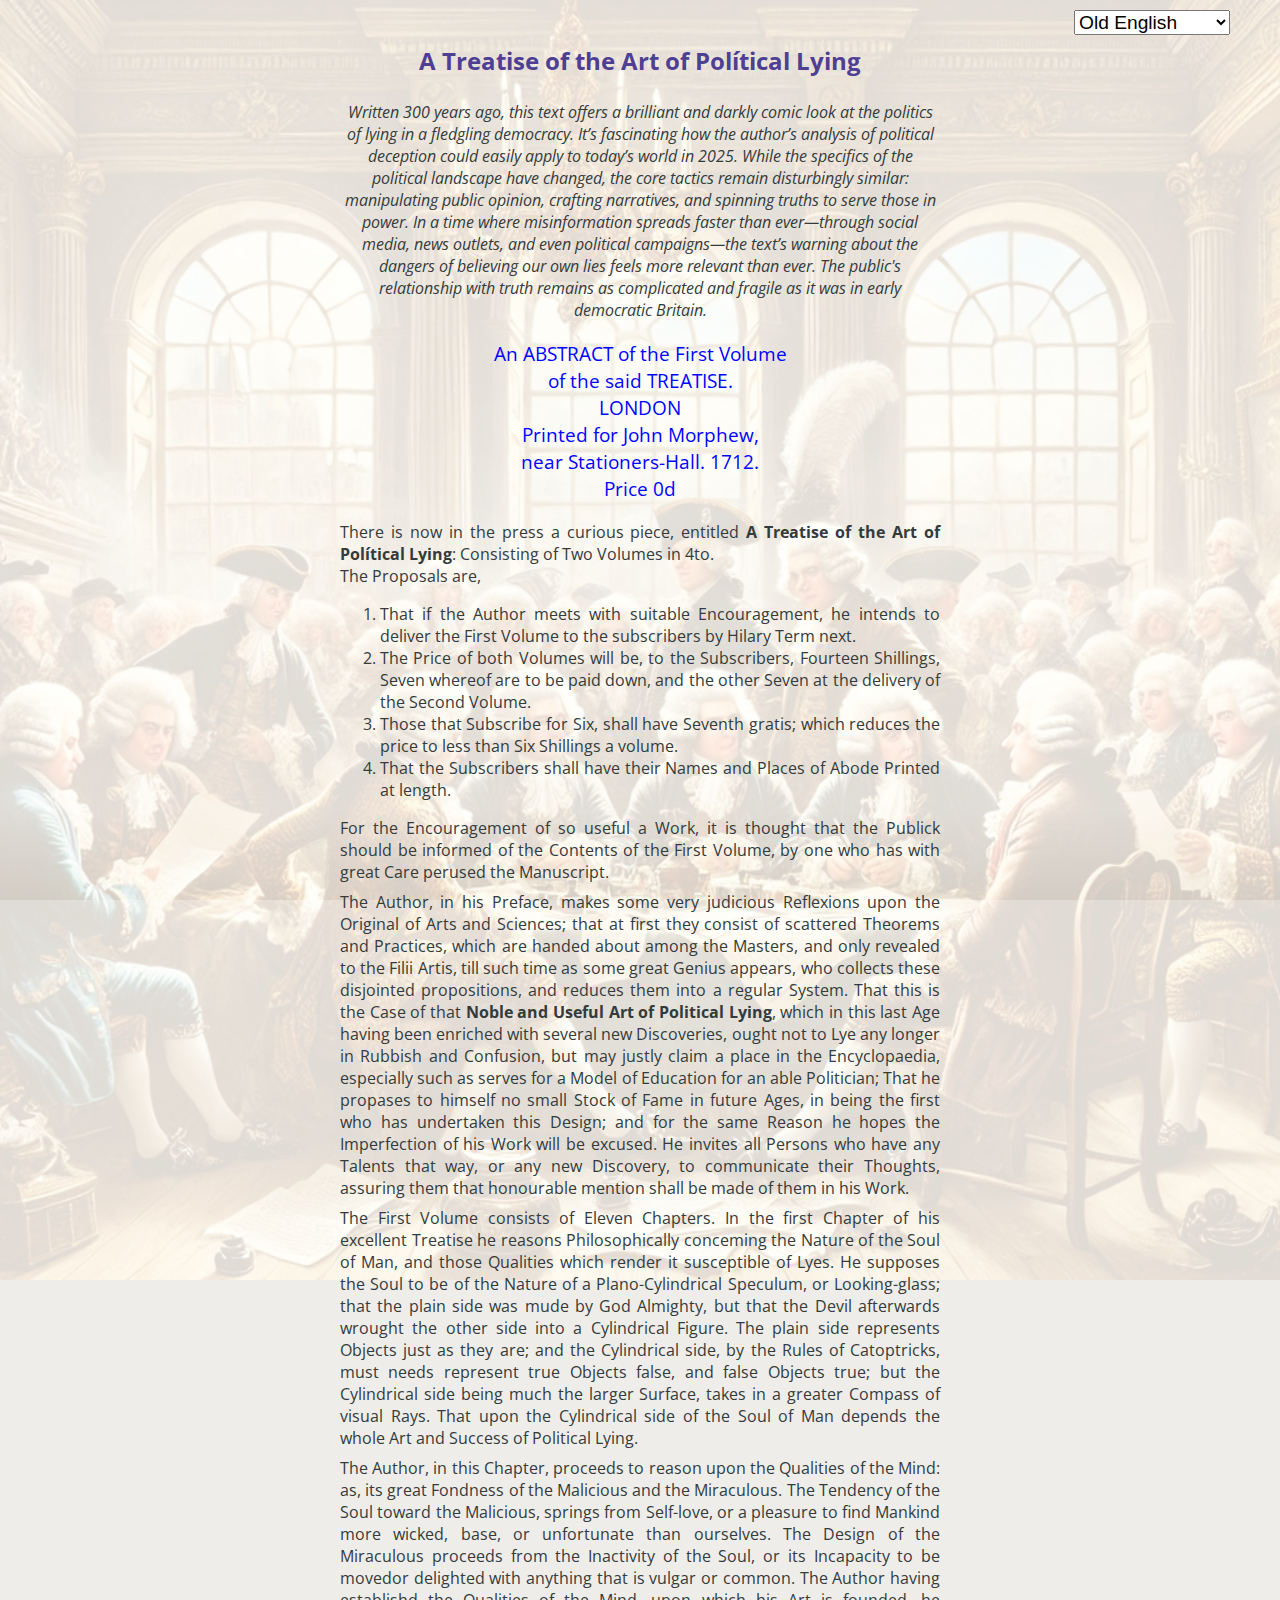
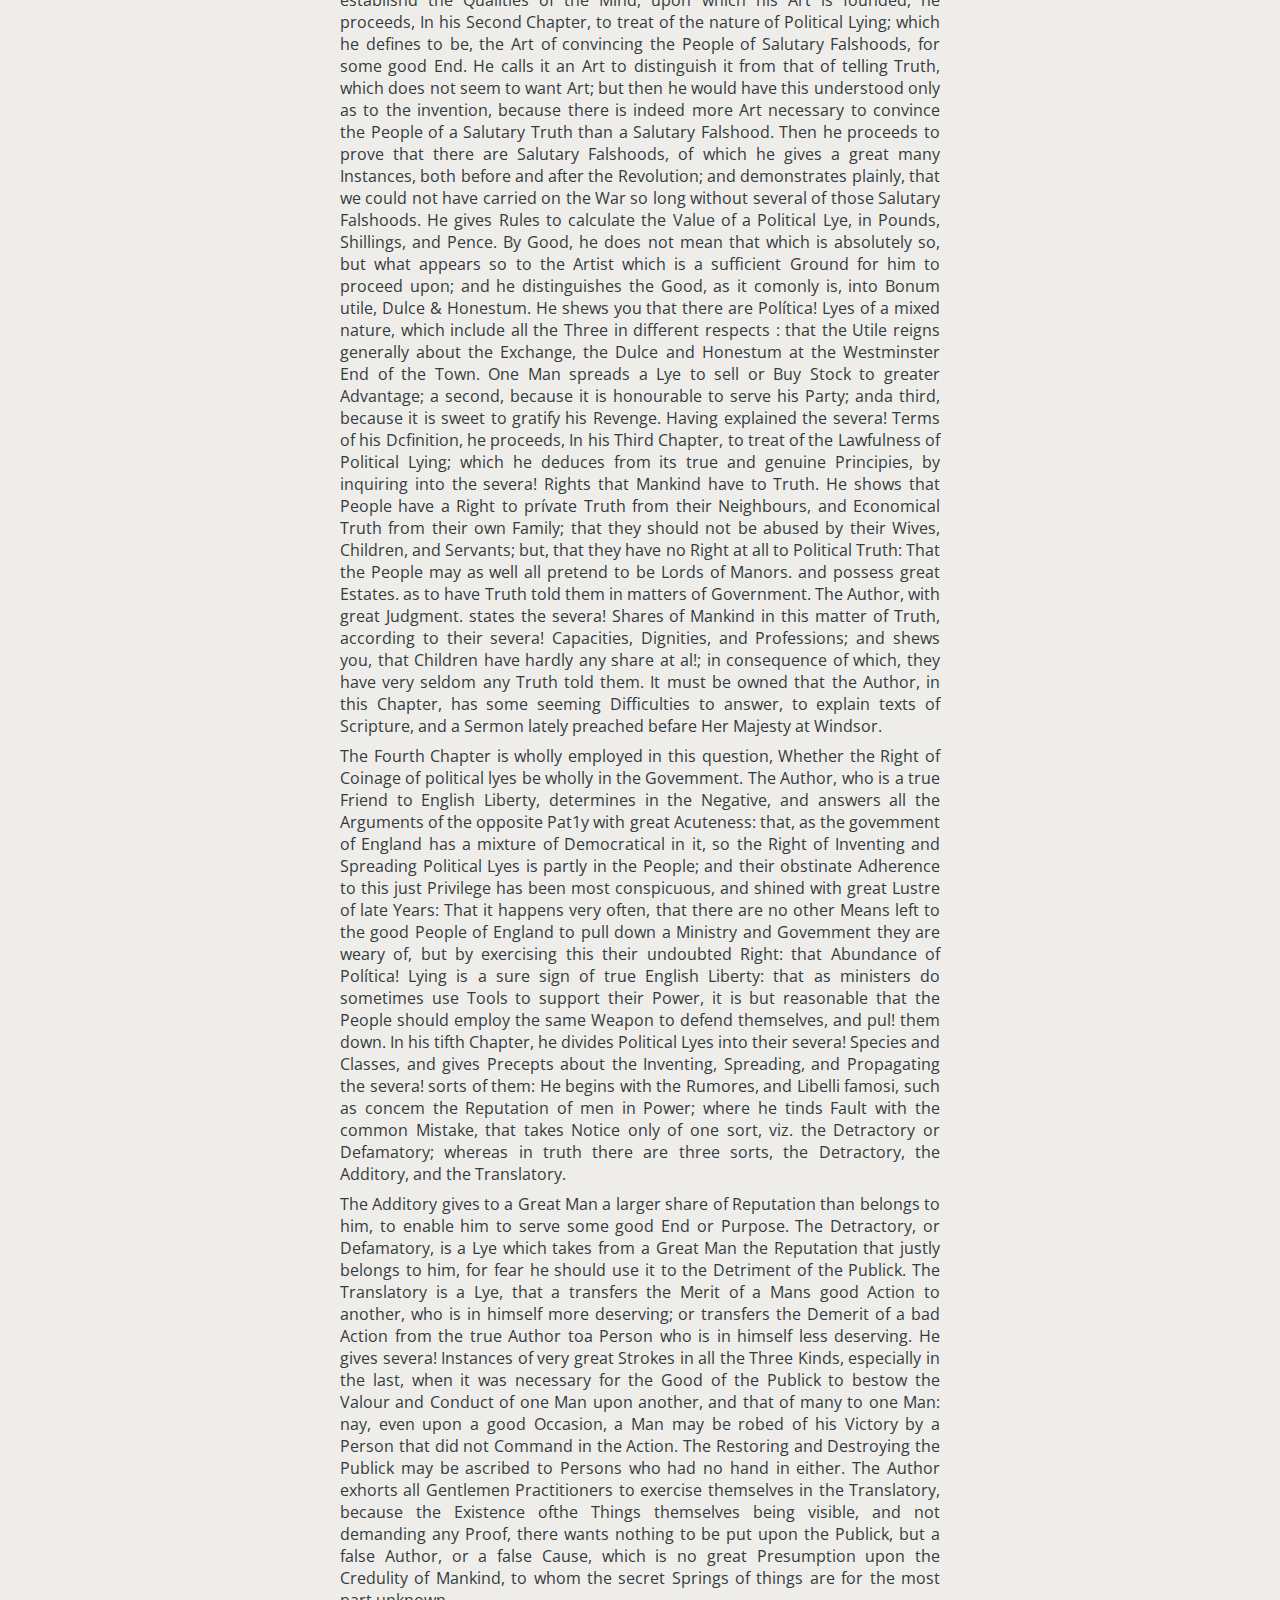
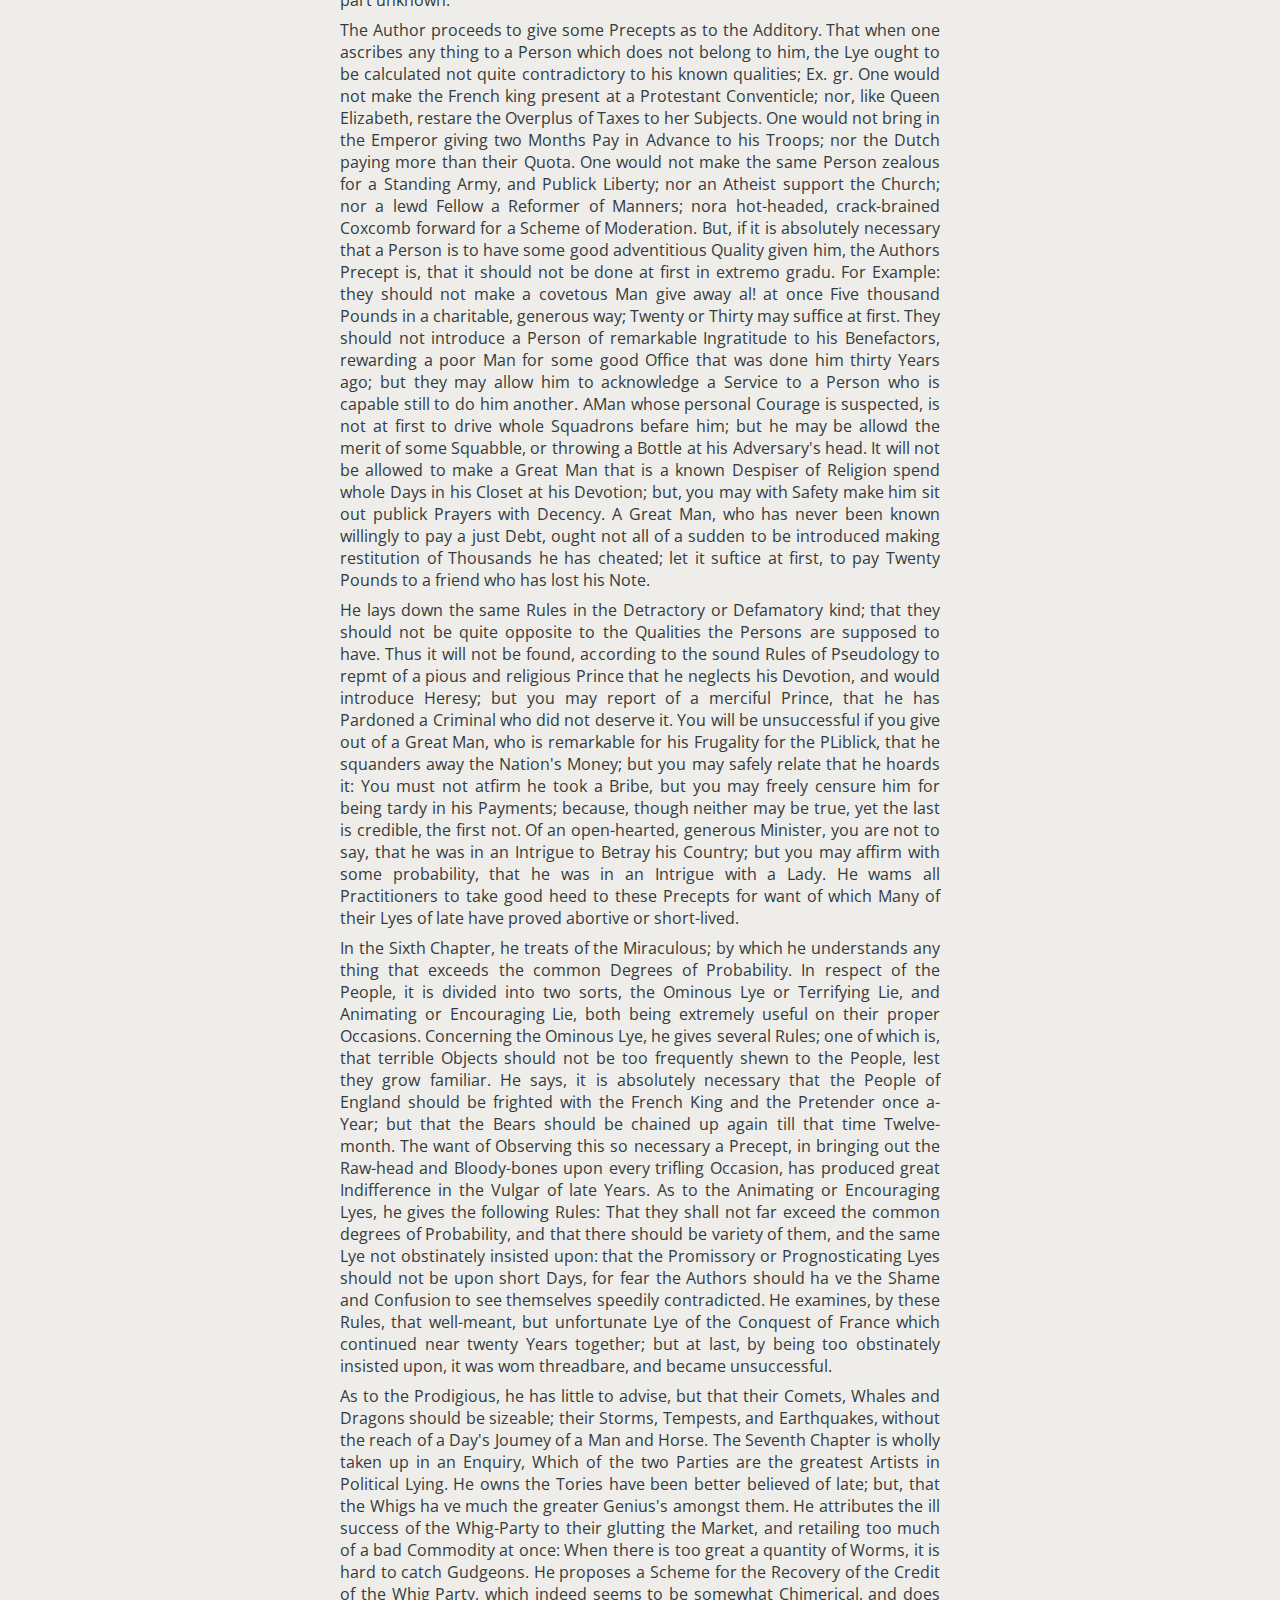
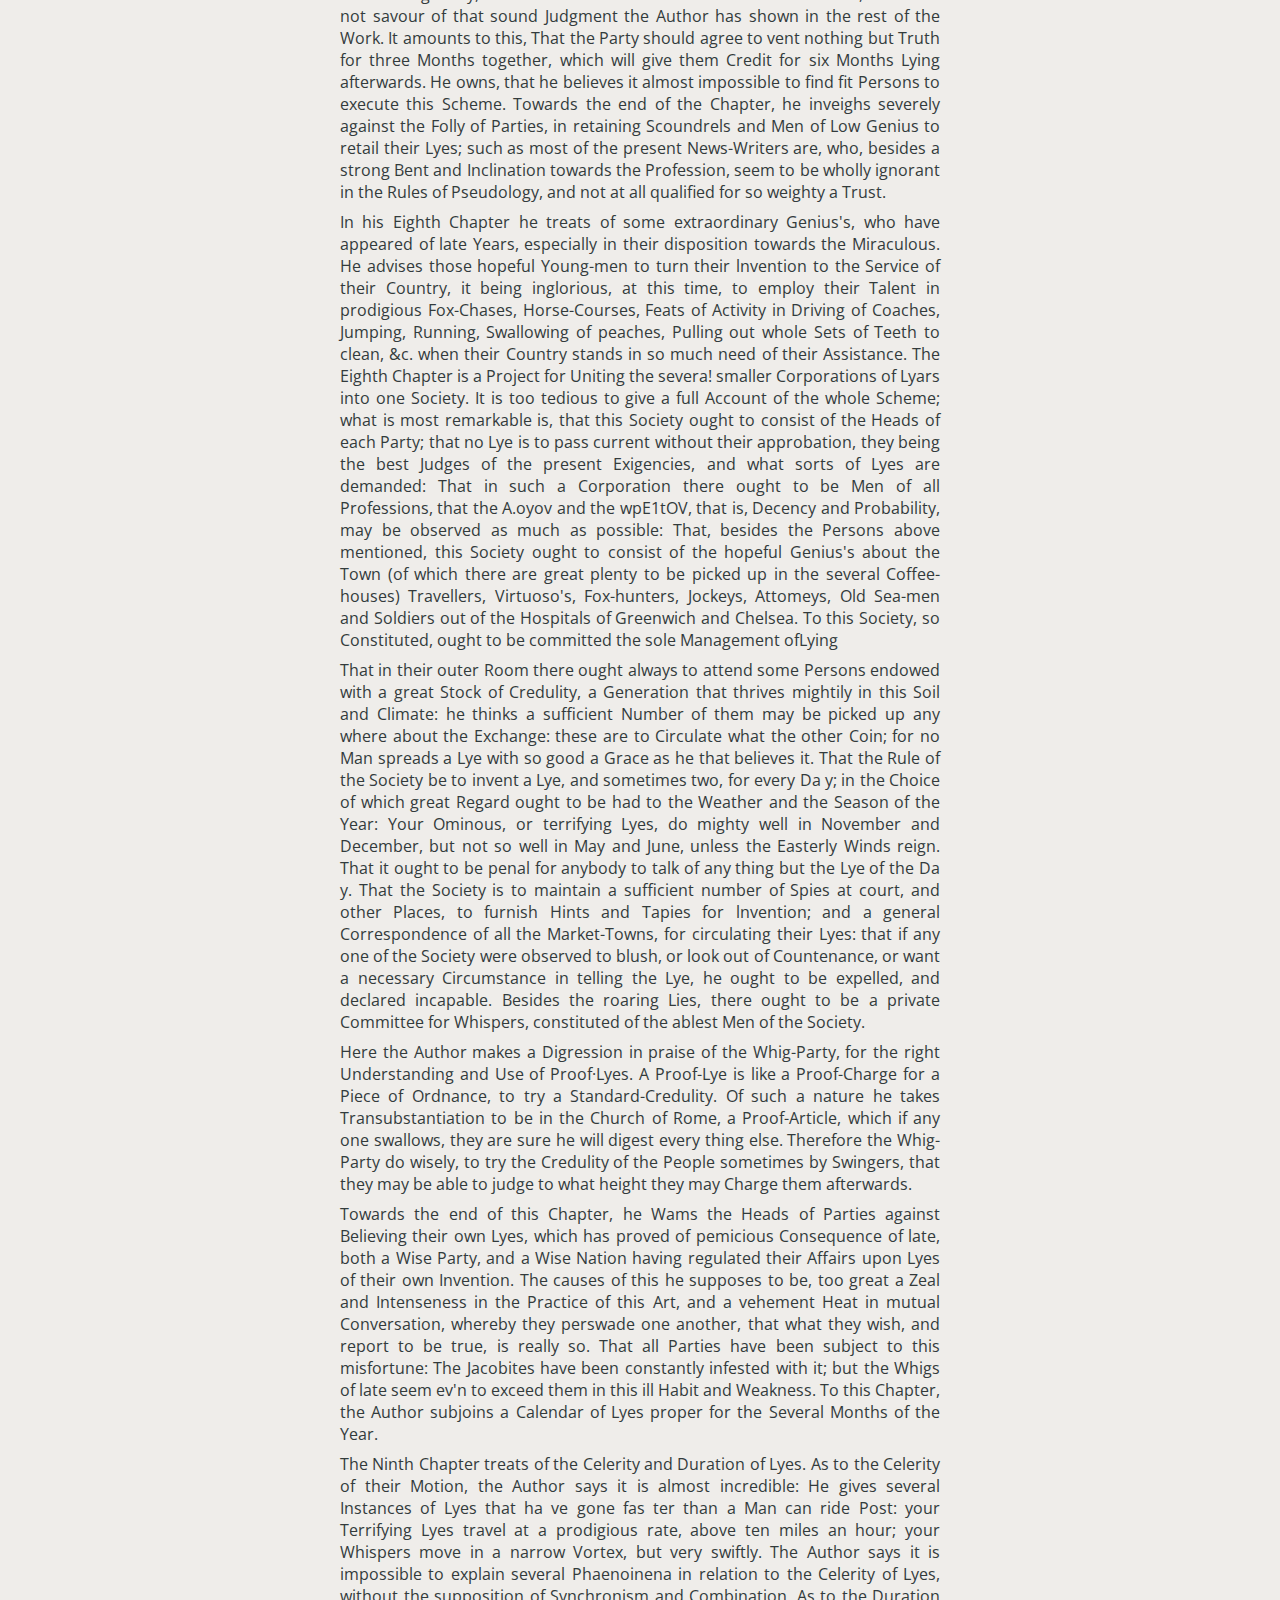
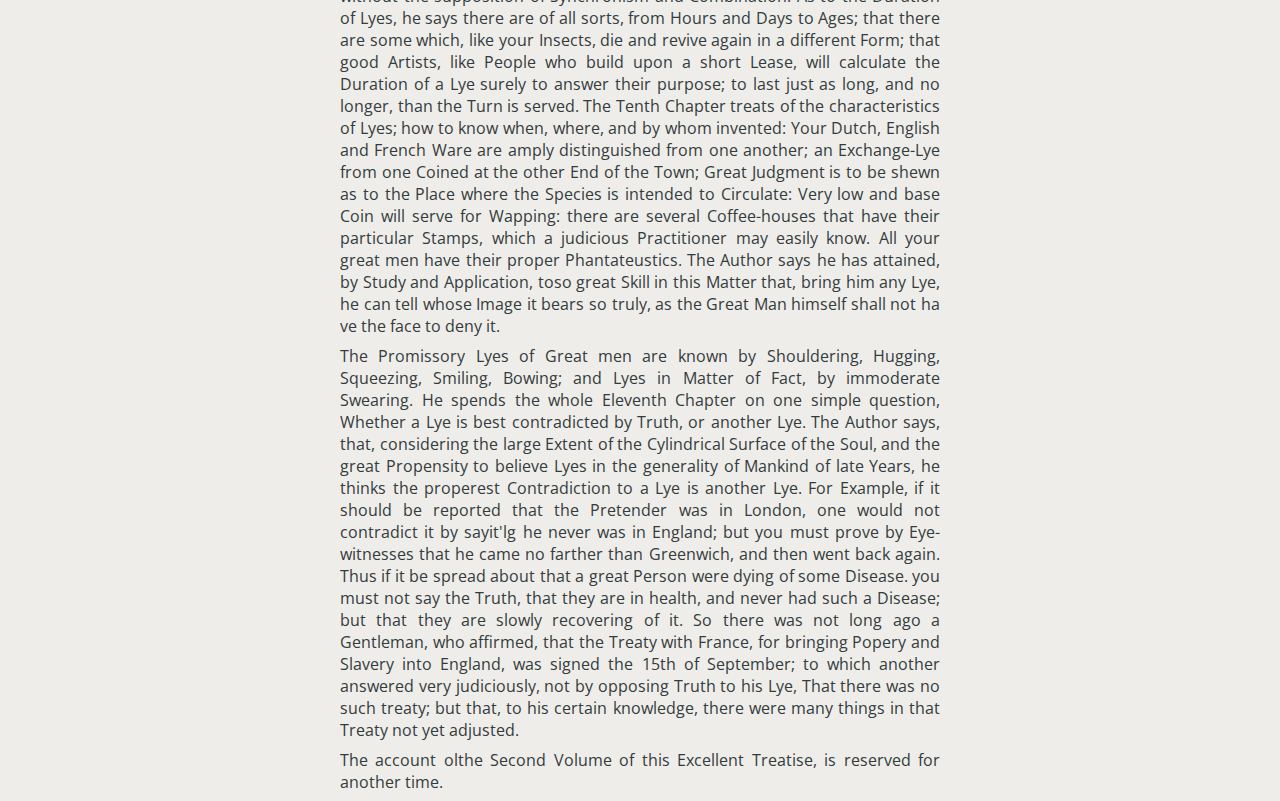
==== docs/index.html @ 8a8be0c9 "initial" ====
<!DOCTYPE html>
<html lang="en">

<head>
    <meta charset="UTF-8">
    <meta name="viewport" content="width=device-width, initial-scale=1.0">
    <title>The Art of Polítical Lying</title>
    <meta name="description" content="Explore 'The Art of Political Lying,' a brilliant and darkly comic analysis of political deception written 300 years ago. Despite the changes in today's political landscape, the core tactics of manipulation, narrative crafting, and spinning truths remain alarmingly similar. This text offers a timeless warning about the dangers of misinformation and believing our own lies in modern-day politics.">
    <meta name="keywords" content="The Art of Political Lying, political deception, democracy, misinformation, political manipulation, political lying, democracy 2025, truth, public opinion, media influence, social media, political campaigns, early democratic Britain, political tactics, narrative crafting, public trust, political analysis, political corruption, political ethics">
    <meta property="og:title" content="The Art of Political Lying: A Timeless Analysis of Deception">
<meta property="og:description" content="Explore 'The Art of Political Lying,' a brilliant and darkly comic analysis of political deception written 300 years ago. Despite the changes in today's political landscape, the core tactics of manipulation, narrative crafting, and spinning truths remain alarmingly similar. This text offers a timeless warning about the dangers of misinformation and believing our own lies in modern-day politics.">
<meta property="og:image" content="/header.webp"> <!-- Replace with an appropriate image URL -->
<meta property="og:url" content="https://artoflying.githubpages.com/"> <!-- Replace with your page URL -->
<meta property="og:type" content="article">
<meta property="og:site_name" content="The Art of Polítical Lying">

    <link rel="preconnect" href="https://fonts.googleapis.com">
    <link rel="preconnect" href="https://fonts.gstatic.com" crossorigin>
    <link
        href="https://fonts.googleapis.com/css2?family=Montserrat:ital,wght@0,400;0,500;1,400&family=Open+Sans:ital,wght@0,300..800;1,300..800&display=swap"
        rel="stylesheet">
    <link rel="stylesheet" href="style.css">
    <script>

        function swap_langs(l) {
            console.log(l);
            if(l=='old') {
                document.querySelectorAll('.actual_slang').forEach(function(e) { e.style.display = 'none' });
                document.querySelectorAll('.ye_olde').forEach(function(e) { e.style.display = 'block' });
            } else {
                document.querySelectorAll('.actual_slang').forEach(function(e) { e.style.display = 'block' });
                document.querySelectorAll('.ye_olde').forEach(function(e) { e.style.display = 'none' });
            }
        }
    </script>
</head>

<body>
    <select id="change_eng" onchange="swap_langs(this.value)"><option value='old'>Old English</option><option value='new'>Modern English</option></select>
    <main>
        <section>
            <p class="headline">A Treatise of the Art of Polítical Lying</p>
            <i style="text-align: justify;">Written 300 years ago, this text offers a brilliant and darkly comic look at the politics of lying in a fledgling democracy. It’s fascinating how the author’s analysis of political deception could easily apply to today’s world in 2025. While the specifics of the political landscape have changed, the core tactics remain disturbingly similar: manipulating public opinion, crafting narratives, and spinning truths to serve those in power. In a time where misinformation spreads faster than ever—through social media, news outlets, and even political campaigns—the text’s warning about the dangers of believing our own lies feels more relevant than ever. The public's relationship with truth remains as complicated and fragile as it was in early democratic Britain.</i>
            <p class="highlight">An ABSTRACT of the First Volume<br>
                of the said TREATISE.<br>
                LONDON<br>
                Printed for John Morphew,<br>
                near Stationers-Hall. 1712.<br>
                Price 0d
            </p>

            <div class="ye_olde">
                There is now in the press a curious piece, entitled
                <b>A Treatise of the Art of
                    Polítical Lying</b>: Consisting of Two Volumes in 4to.<br>
                The Proposals are,<br>
                <ol>
                    <li>That if the Author meets with suitable
                        Encouragement, he intends to deliver the First
                        Volume to the subscribers by Hilary Term next.</li>
                    <li>The Price of both Volumes will be, to the
                        Subscribers, Fourteen Shillings, Seven whereof are to be paid down, and the other Seven at
                        the delivery of the Second Volume.</li>
                    <li>Those that Subscribe for Six, shall have
                        Seventh gratis; which reduces the price to less
                        than Six Shillings a volume.</li>
                    <li>That the Subscribers shall have their Names
                        and Places of Abode Printed at length.</li>
                </ol>
                For the Encouragement of so useful a Work, it is
                thought that the Publick should be informed of the
                Contents of the First Volume, by one who has with
                great Care perused the Manuscript.
            </div>
            <div class="actual_slang">
                A fascinating work is currently being printed, titled
                <b>A Treatise on the Art of Political Lying</b>, consisting of two volumes in quarto format.<br>
                The terms are as follows:<br>
                <ol>
                    <li>If the author receives sufficient support, he intends to deliver the first volume to subscribers by
                        the next Hilary Term.</li>
                    <li>The price for both volumes will be fourteen shillings, with seven shillings to be paid upfront and
                        the remaining seven upon delivery of the second volume.</li>
                    <li>Anyone subscribing for six copies will receive a seventh copy for free, reducing the cost to less
                        than six shillings per volume.</li>
                    <li>Subscribers’ names and addresses will be printed in full.</li>
                </ol>
                To encourage such a valuable work, the public is to be informed of the contents of the first volume by
                someone who has carefully reviewed the manuscript.
            </div>



            <p class="ye_olde">
                The Author, in his Preface, makes some very judicious Reflexions upon the Original of Arts and
                Sciences; that at first they consist of scattered
                Theorems and Practices, which are handed about
                among the Masters, and only revealed to the Filii
                Artis, till such time as some great Genius appears,
                who collects these disjointed propositions, and reduces them into a regular System. That this is the
                Case
                of that <strong>Noble and Useful Art of Political Lying</strong>, which
                in this last Age having been enriched with several new
                Discoveries, ought not to Lye any longer in Rubbish
                and Confusion, but may justly claim a place in the
                Encyclopaedia, especially such as serves for a Model
                of Education for an able Politician; That he propases
                to himself no small Stock of Fame in future Ages, in
                being the first who has undertaken this Design; and
                for the same Reason he hopes the Imperfection of his
                Work will be excused. He invites all Persons who
                have any Talents that way, or any new Discovery, to
                communicate their Thoughts, assuring them that
                honourable mention shall be made of them in his
                Work.
            </p>
            <p class="actual_slang">
                In his preface, the author makes insightful reflections on the origins of arts and sciences. He observes
                that, at first, they consist of scattered theorems and practices, passed among masters and revealed only
                to the <em>Filii Artis</em> (sons of the art), until a great genius emerges to collect these disjointed
                propositions and organize them into a coherent system. This, he argues, is the case with the
                <strong>Noble and Useful Art of Political Lying</strong>. In recent times, this art has been enriched
                with several new discoveries and should no longer remain in disorder and confusion. Instead, it deserves
                a proper place in the encyclopedias, particularly those designed as models for training skilled
                politicians.<br>
                The author anticipates earning considerable fame in future ages as the first to undertake this project.
                For this reason, he hopes any imperfections in his work will be excused. He invites all individuals with
                talents in this field, or those who have made any new discoveries, to share their ideas with him,
                assuring them that they will receive honorable mention in his work.
            </p>




            <p class="ye_olde">The First Volume consists of Eleven Chapters.
                In the first Chapter of his excellent Treatise he reasons Philosophically conceming the Nature of the
                Soul of Man, and those Qualities which render it susceptible of Lyes. He supposes the Soul to be of the
                Nature of a Plano-Cylindrical Speculum, or Looking-glass; that the plain side was mude by God Almighty,
                but that the Devil afterwards wrought the other side
                into a Cylindrical Figure. The plain side represents
                Objects just as they are; and the Cylindrical side, by
                the Rules of Catoptricks, must needs represent true
                Objects false, and false Objects true; but the
                Cylindrical side being much the larger Surface, takes
                in a greater Compass of visual Rays. That upon the
                Cylindrical side of the Soul of Man depends the
                whole Art and Success of Political Lying.
            </p>
            <p class="actual_slang">
                The first volume consists of eleven chapters. In the first chapter of this excellent treatise, the
                author philosophically examines the nature of the human soul and the qualities that make it susceptible
                to lies. He proposes that the soul resembles a plano-cylindrical mirror or looking-glass. The plain
                side, he suggests, was created by God, while the Devil later shaped the other side into a cylindrical
                form.<br>
                The plain side reflects objects as they truly are, while the cylindrical side, according to the
                principles of catoptrics, necessarily distorts reality: it reflects true objects as false and false
                objects as true. Since the cylindrical side is much larger in surface area, it captures a greater range
                of visual rays. The author argues that the entire art and success of political lying depends upon this
                cylindrical side of the human soul.
            </p>





            <p class="ye_olde">The
                Author, in this Chapter, proceeds to reason upon the Qualities of the Mind: as, its great Fondness of
                the
                Malicious and the Miraculous. The Tendency of the
                Soul toward the Malicious, springs from Self-love, or
                a pleasure to find Mankind more wicked, base, or
                unfortunate than ourselves. The Design of the
                Miraculous proceeds from the Inactivity of the Soul,
                or its Incapacity to be movedor delighted with anything that is vulgar or common. The Author having
                establishd the Qualities of the Mind, upon which his
                Art is founded, he proceeds,
                In his Second Chapter, to treat of the nature of
                Political Lying; which he defines to be, the Art of
                convincing the People of Salutary Falshoods, for
                some good End. He calls it an Art to distinguish it
                from that of telling Truth, which does not seem to
                want Art; but then he would have this understood
                only as to the invention, because there is indeed more
                Art necessary to convince the People of a Salutary
                Truth than a Salutary Falshood. Then he proceeds to
                prove that there are Salutary Falshoods, of which he
                gives a great many Instances, both before and after
                the Revolution; and demonstrates plainly, that we
                could not have carried on the War so long without
                several of those Salutary Falshoods. He gives Rules
                to calculate the Value of a Political Lye, in Pounds,
                Shillings, and Pence. By Good, he does not mean that which is absolutely so, but what appears so to the
                Artist which is a sufficient Ground for him to proceed upon; and he distinguishes the Good, as it
                comonly
                is, into Bonum utile, Dulce & Honestum. He
                shews you that there are Política! Lyes of a mixed
                nature, which include all the Three in different respects : that the Utile reigns generally about the
                Exchange, the Dulce and Honestum at the
                Westminster End of the Town. One Man spreads a
                Lye to sell or Buy Stock to greater Advantage; a
                second, because it is honourable to serve his Party;
                anda third, because it is sweet to gratify his Revenge.
                Having explained the severa! Terms of his Dcfinition,
                he proceeds,
                In his Third Chapter, to treat of the Lawfulness of
                Political Lying; which he deduces from its true and
                genuine Principies, by inquiring into the severa!
                Rights that Mankind have to Truth. He shows that
                People have a Right to prívate Truth from their
                Neighbours, and Economical Truth from their own
                Family; that they should not be abused by their
                Wives, Children, and Servants; but, that they have no
                Right at all to Political Truth: That the People may as
                well all pretend to be Lords of Manors. and possess
                great Estates. as to have Truth told them in matters of
                Government. The Author, with great Judgment. states the severa! Shares of Mankind in this matter of
                Truth,
                according to their severa! Capacities, Dignities, and
                Professions; and shews you, that Children have
                hardly any share at al!; in consequence of which, they
                have very seldom any Truth told them. It must be
                owned that the Author, in this Chapter, has some seeming Difficulties to answer, to explain texts of
                Scripture, and a Sermon lately preached befare Her
                Majesty at Windsor.

            </p>
            <p class="actual_slang">
                The author, in this chapter, proceeds to reason about the qualities of the human mind, particularly its
                fondness for the malicious and the miraculous. He explains that the mind’s tendency toward the malicious
                arises from self-love, or the pleasure we derive in perceiving others as more wicked, base, or
                unfortunate than ourselves. The desire for the miraculous, on the other hand, stems from the inactivity
                of the soul, or its inability to be moved or delighted by anything ordinary or common.<br>
                Having established these qualities of the mind upon which his art is founded, the author continues in
                his second chapter to discuss the nature of political lying. He defines political lying as the art of
                convincing people of beneficial falsehoods for a greater good. He calls it an "art" to distinguish it
                from telling the truth, which, he argues, requires no skill. However, he clarifies that this applies
                only to the invention of lies, since, in practice, it often requires more effort to convince the public
                of a beneficial truth than a beneficial lie.<br>
                The author goes on to prove the existence of such "beneficial falsehoods" and provides numerous examples
                both before and after the Revolution. He argues plainly that the war could not have been sustained for
                so long without employing several of these falsehoods. To further illustrate his point, he provides
                rules for calculating the value of a political lie in pounds, shillings, and pence. By “good,” he does
                not mean what is absolutely good, but what appears good to the political artist—a justification he
                considers sufficient. He divides the concept of "good" into three categories: the useful (<em>Bonum
                    Utile</em>), the pleasant (<em>Dulce</em>), and the honorable (<em>Honestum</em>).<br>
                The author explains that political lies often combine all three elements in varying proportions: the
                useful generally reigns near the financial Exchange, while the pleasant and honorable are more prevalent
                at Westminster. For instance, one man might spread a lie to manipulate stock prices for profit, another
                out of honor to serve his political party, and yet another to satisfy the sweet pleasure of revenge.<br>
                Having defined and categorized political lying, the author proceeds in his third chapter to address its
                lawfulness. He traces this question back to fundamental principles and explores the various rights
                humanity has to truth. He argues that individuals have a right to private truth from their neighbors and
                domestic truth within their families, where they should not be deceived by wives, children, or servants.
                However, he insists that the public has no right at all to political truth, comparing such a claim to
                common people demanding ownership of manors or vast estates.<br>
                With great judgment, the author allocates humanity’s share in truth according to their capacities,
                ranks, and professions. He observes that children, for instance, have virtually no share in truth at
                all, which explains why they are so rarely told the truth. The author acknowledges that this chapter
                poses some challenges, including addressing certain passages from Scripture and explaining a sermon
                recently preached before Her Majesty at Windsor.
            </p>





            <p class="ye_olde">
                The Fourth Chapter is wholly employed in this
                question, Whether the Right of Coinage of political
                lyes be wholly in the Govemment. The Author, who
                is a true Friend to English Liberty, determines in the
                Negative, and answers all the Arguments of the opposite Pat1y with great Acuteness: that, as the
                govemment of England has a mixture of Democratical in it,
                so the Right of Inventing and Spreading Political
                Lyes is partly in the People; and their obstinate
                Adherence to this just Privilege has been most conspicuous, and shined with great Lustre of late Years:
                That it happens very often, that there are no other
                Means left to the good People of England to pull
                down a Ministry and Govemment they are weary of,
                but by exercising this their undoubted Right: that
                Abundance of Política! Lying is a sure sign of true
                English Liberty: that as ministers do sometimes use
                Tools to support their Power, it is but reasonable that
                the People should employ the same Weapon to
                defend themselves, and pul! them down.
                In his tifth Chapter, he divides Political Lyes into
                their severa! Species and Classes, and gives Precepts
                about the Inventing, Spreading, and Propagating the
                severa! sorts of them: He begins with the Rumores,
                and Libelli famosi, such as concem the Reputation of
                men in Power; where he tinds Fault with the common Mistake, that takes Notice only of one sort, viz. the
                Detractory or Defamatory; whereas in truth there are
                three sorts, the Detractory, the Additory, and the
                Translatory.

            </p>
            <p class="actual_slang">
                The fourth chapter is devoted entirely to the question of whether the exclusive right to coin political
                lies belongs to the government. The author, being a staunch advocate of English liberty, firmly argues
                against this notion and counters all opposing arguments with remarkable sharpness. He asserts that, as
                the government of England contains a democratic element, the right to invent and spread political lies
                is partly vested in the people. He highlights that the people’s steadfast commitment to this rightful
                privilege has recently shone with great distinction.<br>
                The author contends that, often, the only means left for the good people of England to overthrow a
                ministry or government they have grown weary of is by exercising this undeniable right. He even goes so
                far as to declare that an abundance of political lying is a clear indicator of true English liberty. He
                argues that, just as ministers sometimes use underhanded methods to maintain their power, it is only
                fair that the people employ similar tools to defend themselves and bring those ministers down.<br>
                In the fifth chapter, the author categorizes political lies into their various species and classes,
                offering detailed instructions on how to invent, spread, and propagate each type. He begins with
                <em>rumores</em> (rumors) and <em>libelli famosi</em> (scandalous pamphlets), particularly those aimed
                at tarnishing the reputations of people in power. He critiques the common misconception of focusing only
                on defamatory lies, pointing out that there are actually three distinct types: the detractory
                (defamatory), the additory (exaggerative), and the translatory (misleading or shifting context).
            </p>




            <p class="ye_olde">
                The Additory gives to a Great Man a larger share of Reputation than belongs to him, to
                enable him to serve some good End or Purpose. The
                Detractory, or Defamatory, is a Lye which takes from
                a Great Man the Reputation that justly belongs to
                him, for fear he should use it to the Detriment of the
                Publick. The Translatory is a Lye, that a transfers the
                Merit of a Mans good Action to another, who is in
                himself more deserving; or transfers the Demerit of a
                bad Action from the true Author toa Person who is in
                himself less deserving. He gives severa! Instances of
                very great Strokes in all the Three Kinds, especially
                in the last, when it was necessary for the Good of the
                Publick to bestow the Valour and Conduct of one
                Man upon another, and that of many to one Man: nay,
                even upon a good Occasion, a Man may be robed of
                his Victory by a Person that did not Command in the
                Action. The Restoring and Destroying the Publick
                may be ascribed to Persons who had no hand in either.
                The Author exhorts all Gentlemen Practitioners to
                exercise themselves in the Translatory, because the
                Existence ofthe Things themselves being visible, and
                not demanding any Proof, there wants nothing to be
                put upon the Publick, but a false Author, or a false Cause, which is no great Presumption upon the
                Credulity of Mankind, to whom the secret Springs of
                things are for the most part unknown.

            </p>
            <p class="actual_slang">
                The <em>additory</em> lie grants a great man a larger share of reputation than he truly deserves,
                enabling him to serve a beneficial purpose or achieve a good end. The <em>detractory</em> (or
                defamatory) lie, on the other hand, takes away the rightful reputation of a great man to prevent him
                from using it to harm the public. The <em>translatory</em> lie is one that shifts the merit of a
                person’s good action to someone more deserving or transfers the blame of a bad action from the true
                wrongdoer to someone less deserving.<br>
                The author provides several examples of striking instances in all three types, particularly in the case
                of the translatory lie, when it was necessary for the public good to attribute the valor and leadership
                of one man to another, or even to attribute the deeds of many individuals to a single person. In some
                cases, a man’s victory may be claimed by someone who did not even command during the action. Likewise,
                actions that restore or harm the public can be wrongly credited to individuals who had no involvement in
                them.<br>
                The author encourages all gentlemen practitioners to focus on mastering the translatory lie, as the
                existence of the events in question is generally visible and does not require proof. The only thing
                needed to deceive the public is a false attribution—whether a fabricated author or a false cause—which
                is hardly a great stretch given that the true forces behind events are often unknown to most people.
            </p>



            <p class="ye_olde">The Author proceeds to give some Precepts as to the
                Additory. That when one ascribes any thing to a
                Person which does not belong to him, the Lye ought
                to be calculated not quite contradictory to his known
                qualities; Ex. gr. One would not make the French king
                present at a Protestant Conventicle; nor, like Queen
                Elizabeth, restare the Overplus of Taxes to her
                Subjects. One would not bring in the Emperor giving
                two Months Pay in Advance to his Troops; nor the
                Dutch paying more than their Quota. One would not
                make the same Person zealous for a Standing Army,
                and Publick Liberty; nor an Atheist support the
                Church; nor a lewd Fellow a Reformer of Manners;
                nora hot-headed, crack-brained Coxcomb forward for
                a Scheme of Moderation. But, if it is absolutely
                necessary that a Person is to have some good adventitious Quality given him, the Authors Precept is,
                that it
                should not be done at first in extremo gradu. For
                Example: they should not make a covetous Man give
                away al! at once Five thousand Pounds in a charitable,
                generous way; Twenty or Thirty may suffice at first.
                They should not introduce a Person of remarkable
                Ingratitude to his Benefactors, rewarding a poor Man for some good Office that was done him thirty Years
                ago; but they may allow him to acknowledge a
                Service to a Person who is capable still to do him
                another. AMan whose personal Courage is suspected,
                is not at first to drive whole Squadrons befare him;
                but he may be allowd the merit of some Squabble, or
                throwing a Bottle at his Adversary's head.
                It will not be allowed to make a Great Man that is a
                known Despiser of Religion spend whole Days in his
                Closet at his Devotion; but, you may with Safety
                make him sit out publick Prayers with Decency. A
                Great Man, who has never been known willingly to
                pay a just Debt, ought not all of a sudden to be introduced making restitution of Thousands he has
                cheated; let it suftice at first, to pay Twenty Pounds to a
                friend who has lost his Note.
            </p>
            <p class="actual_slang">
                The author proceeds to give some guidelines on the <em>additory</em> lie. When attributing something to
                a person that doesn't belong to them, the lie should not be entirely contradictory to their known
                characteristics. For example, one would not depict the French king attending a Protestant gathering, nor
                would one have Queen Elizabeth return excess taxes to her subjects. Likewise, one would not have the
                emperor give two months’ pay in advance to his troops, nor would the Dutch be portrayed as paying more
                than their fair share. One should not make the same person both a strong supporter of a standing army
                and of public liberty, nor should an atheist be shown supporting the church, or a dissolute person
                portrayed as a reformer of morals. Nor should an imprudent, reckless fool be presented as a champion of
                moderation.<br>
                However, if it is absolutely necessary to assign a person some positive, unexpected quality, the author
                advises that it should not be done excessively at first. For example, one should not make a miser give
                away five thousand pounds all at once in a charitable act; a gift of twenty or thirty pounds would
                suffice initially. Similarly, one should not have a person who has been notably ungrateful to his
                benefactors reward a poor man for a good deed done decades ago, but it is acceptable for him to
                acknowledge a service to someone still in a position to help him. A man suspected of lacking personal
                courage should not immediately be depicted leading entire squadrons into battle; instead, he may be
                credited with a small altercation, such as throwing a bottle at his adversary’s head.<br>
                It would not be plausible to have a great man, known for despising religion, spend whole days in devout
                prayer; however, it is acceptable to show him attending public prayers with decency. Similarly, a great
                man known for never willingly paying his debts should not suddenly be portrayed making restitution for
                thousands of pounds he has cheated others out of. It would be sufficient to have him pay back twenty
                pounds to a friend who has lost his note.
            </p>









            <p class="ye_olde">He lays down the same Rules in the Detractory or
                Defamatory kind; that they should not be quite opposite to the Qualities the Persons are supposed to
                have.
                Thus it will not be found, according to the sound
                Rules of Pseudology to repmt of a pious and religious
                Prince that he neglects his Devotion, and would introduce Heresy; but you may report of a merciful
                Prince,
                that he has Pardoned a Criminal who did not deserve
                it. You will be unsuccessful if you give out of a Great
                Man, who is remarkable for his Frugality for the
                PLiblick, that he squanders away the Nation's Money;
                but you may safely relate that he hoards it: You must
                not atfirm he took a Bribe, but you may freely censure him for being tardy in his Payments; because,
                though neither may be true, yet the last is credible,
                the first not. Of an open-hearted, generous Minister,
                you are not to say, that he was in an Intrigue to Betray
                his Country; but you may affirm with some probability, that he was in an Intrigue with a Lady. He wams
                all Practitioners to take good heed to these Precepts
                for want of which Many of their Lyes of late have
                proved abortive or short-lived.
            </p>
            <p class="actual_slang">
                He lays down the same rules for the <em>detractory</em> or <em>defamatory</em> lie: they should not
                directly contradict the qualities the person is assumed to have. For example, it would not be
                appropriate, according to the sound principles of pseudology, to accuse a pious and religious prince of
                neglecting his devotion and promoting heresy. However, one may report that a merciful prince pardoned a
                criminal who did not deserve it. Similarly, it would not be wise to claim that a great man, known for
                his frugality in public matters, squanders the nation’s money. But it is safe to say that he hoards it.
                One must not state that he took a bribe, but it is acceptable to criticize him for being slow in making
                payments because, though neither may be true, the latter is more plausible, while the former is not. For
                an open-hearted, generous minister, it would be unwise to claim that he was involved in a conspiracy to
                betray the country, but one may reasonably assert that he was involved in an affair with a lady. He
                warns all practitioners to be mindful of these precepts, as many lies recently have been unsuccessful or
                short-lived due to a lack of adherence to these guidelines.
            </p>





            <p class="ye_olde">In the Sixth Chapter, he treats of the Miraculous; by
                which he understands any thing that exceeds the common Degrees of Probability. In respect of the People,
                it is divided into two sorts, the Ominous Lye or Terrifying Lie, and Animating or Encouraging
                Lie, both being extremely useful on their proper
                Occasions. Concerning the Ominous Lye, he gives several
                Rules; one of which is, that terrible Objects should
                not be too frequently shewn to the People, lest they
                grow familiar. He says, it is absolutely necessary that
                the People of England should be frighted with the
                French King and the Pretender once a-Year; but that
                the Bears should be chained up again till that time
                Twelve-month. The want of Observing this so necessary a Precept, in bringing out the Raw-head and
                Bloody-bones upon every trifling Occasion, has produced great Indifference in the Vulgar of late Years.
                As
                to the Animating or Encouraging Lyes, he gives the
                following Rules: That they shall not far exceed the
                common degrees of Probability, and that there should
                be variety of them, and the same Lye not obstinately
                insisted upon: that the Promissory or Prognosticating
                Lyes should not be upon short Days, for fear the
                Authors should ha ve the Shame and Confusion to see
                themselves speedily contradicted. He examines, by
                these Rules, that well-meant, but unfortunate Lye of
                the Conquest of France which continued near twenty
                Years together; but at last, by being too obstinately
                insisted upon, it was wom threadbare, and became
                unsuccessful.
            </p>
            <p class="actual_slang">
                In the Sixth Chapter, he discusses the Miraculous, which he defines as anything that exceeds the common
                degrees of probability. In regard to the people, it is divided into two types: the Ominous Lie or
                Terrifying Lie, and the Animating or Encouraging Lie, both being extremely useful on their proper
                occasions. Concerning the Ominous Lie, he provides several rules, one of which is that terrifying
                objects should not be shown to the people too frequently, lest they become desensitized. He asserts that
                it is necessary for the people of England to be frightened with the French King and the Pretender once a
                year, but after that, these threats should be kept in check until the following year. The failure to
                observe this important rule, by bringing out the Raw-head and Bloody-bones on every trivial occasion,
                has led to great indifference among the common folk in recent years.

                As for the Animating or Encouraging Lies, he provides the following rules: they should not far exceed
                the common degrees of probability, and there should be variety in them; the same lie should not be
                insisted upon too persistently. He also advises that the Promissory or Prognosticating Lies should not
                be about short-term events, to avoid the authors experiencing the shame and confusion of being
                contradicted too soon. He examines, by these rules, the well-meant but unfortunate lie of the Conquest
                of France, which lasted nearly twenty years. However, by being too stubbornly upheld, it eventually
                became threadbare and ultimately unsuccessful.
            </p>





            <p class="ye_olde">
                As to the Prodigious, he has little to advise, but that their Comets, Whales and
                Dragons should be sizeable; their Storms, Tempests,
                and Earthquakes, without the reach of a Day's
                Joumey of a Man and Horse.
                The Seventh Chapter is wholly taken up in an
                Enquiry, Which of the two Parties are the greatest
                Artists in Political Lying. He owns the Tories have
                been better believed of late; but, that the Whigs ha ve
                much the greater Genius's amongst them. He attributes the ill success of the Whig-Party to their
                glutting
                the Market, and retailing too much of a bad
                Commodity at once: When there is too great a quantity of Worms, it is hard to catch Gudgeons. He
                proposes a Scheme for the Recovery of the Credit of the
                Whig Party, which indeed seems to be somewhat
                Chimerical, and does not savour of that sound
                Judgment the Author has shown in the rest of the
                Work. It amounts to this, That the Party should agree
                to vent nothing but Truth for three Months together,
                which will give them Credit for six Months Lying
                afterwards. He owns, that he believes it almost
                impossible to find fit Persons to execute this
                Scheme. Towards the end of the Chapter, he inveighs
                severely against the Folly of Parties, in retaining
                Scoundrels and Men of Low Genius to retail their
                Lyes; such as most of the present News-Writers are,
                who, besides a strong Bent and Inclination towards
                the Profession, seem to be wholly ignorant in the
                Rules of Pseudology, and not at all qualified for so
                weighty a Trust.

            </p>
            <p class="actual_slang">
                As to the Prodigious, he offers little advice, except that their comets, whales, and dragons should be
                appropriately sized; their storms, tempests, and earthquakes should be beyond the reach of a day's
                journey for a man and horse.
                The Seventh Chapter is entirely devoted to an inquiry into which of the two political parties are the
                greatest artists in political lying. He admits that the Tories have been more widely believed of late,
                but that the Whigs possess much greater talent. He attributes the poor success of the Whig Party to
                their flooding the market and retailing too much of a bad commodity all at once. When there is an
                overabundance of worms, it is hard to catch gudgeons. He proposes a scheme to restore the credibility of
                the Whig Party, though it seems somewhat fanciful and does not reflect the sound judgment the author has
                shown in the rest of the work. The scheme amounts to this: the party should agree to spread nothing but
                truth for three months, which will then allow them to lie with credibility for six months afterward. He
                acknowledges that he believes it almost impossible to find suitable persons to carry out this scheme.
                Toward the end of the chapter, he strongly criticizes the folly of political parties in hiring
                scoundrels and men of low intelligence to spread their lies, such as most of the current newswriters,
                who, in addition to having a natural bent for the profession, seem to be utterly ignorant of the rules
                of pseudology and not at all qualified for such a serious responsibility.
            </p>








            <p class="ye_olde">In his Eighth Chapter he treats of some extraordinary Genius's, who have appeared of late
                Years, especially in their disposition towards the Miraculous. He
                advises those hopeful Young-men to turn their
                lnvention to the Service of their Country, it being
                inglorious, at this time, to employ their Talent in prodigious Fox-Chases, Horse-Courses, Feats of
                Activity in Driving of Coaches, Jumping, Running,
                Swallowing of peaches, Pulling out whole Sets of
                Teeth to clean, &c. when their Country stands in so
                much need of their Assistance.
                The Eighth Chapter is a Project for Uniting the
                severa! smaller Corporations of Lyars into one
                Society. It is too tedious to give a full Account of the
                whole Scheme; what is most remarkable is, that this
                Society ought to consist of the Heads of each Party;
                that no Lye is to pass current without their approbation, they being the best Judges of the present
                Exigencies, and what sorts of Lyes are demanded:
                That in such a Corporation there ought to be Men of
                all Professions, that the A.oyov and the wpE1tOV, that
                is, Decency and Probability, may be observed as much
                as possible: That, besides the Persons above mentioned, this Society ought to consist of the hopeful
                Genius's about the Town (of which there are great
                plenty to be picked up in the several Coffee-houses) Travellers, Virtuoso's, Fox-hunters, Jockeys,
                Attomeys, Old Sea-men and Soldiers out of the
                Hospitals of Greenwich and Chelsea. To this Society,
                so Constituted, ought to be committed the sole
                Management ofLying
            </p>
            <p class="actual_slang">
                In his Eighth Chapter, he discusses some extraordinary geniuses who have appeared in recent years,
                particularly in their disposition towards the miraculous. He advises these hopeful young men to direct
                their talents toward the service of their country, as it is now seen as undignified to use their
                abilities for prodigious fox-chases, horse-races, feats of activity such as driving coaches, jumping,
                running, swallowing peaches, or pulling out whole sets of teeth to clean, especially when their country
                is in such need of their assistance.
                The Eighth Chapter also presents a project for uniting the various smaller corporations of liars into
                one society. It would be too tedious to provide a full account of the entire scheme, but the most
                remarkable part is that this society should consist of the heads of each party. No lie is to pass as
                legitimate without their approval, as they are the best judges of the current exigencies and the types
                of lies that are needed. In such a corporation, there should be men from all professions to ensure that
                decency and probability (the *A.oyov* and the *wpE1tOV*) are observed as much as possible. In addition
                to the aforementioned individuals, this society should include the hopeful geniuses found in various
                coffeehouses, travelers, virtuosos, fox-hunters, jockeys, attorneys, and old sailors and soldiers from
                the hospitals at Greenwich and Chelsea. To this society, properly constituted, should be entrusted the
                sole management of lying.
            </p>





            <p class="ye_olde">That in their outer Room there
                ought always to attend some Persons endowed with a
                great Stock of Credulity, a Generation that thrives
                mightily in this Soil and Climate: he thinks a sufficient Number of them may be picked up any where
                about the Exchange: these are to Circulate what the
                other Coin; for no Man spreads a Lye with so good a
                Grace as he that believes it. That the Rule of the
                Society be to invent a Lye, and sometimes two, for
                every Da y; in the Choice of which great Regard ought
                to be had to the Weather and the Season of the Year:
                Your Ominous, or terrifying Lyes, do mighty well in
                November and December, but not so well in May
                and June, unless the Easterly Winds reign. That it
                ought to be penal for anybody to talk of any thing but
                the Lye of the Da y. That the Society is to maintain a
                sufficient number of Spies at court, and other Places,
                to furnish Hints and Tapies for lnvention; and a
                general Correspondence of all the Market-Towns, for
                circulating their Lyes: that if any one of the Society
                were observed to blush, or look out of Countenance,
                or want a necessary Circumstance in telling the Lye,
                he ought to be expelled, and declared incapable.
                Besides the roaring Lies, there ought to be a private
                Committee for Whispers, constituted of the ablest
                Men of the Society.
            </p>
            <p class="actual_slang">
                In their outer room, there ought always to attend some persons endowed with a great stock of credulity,
                a generation that thrives mightily in this soil and climate. He believes a sufficient number of them can
                be picked up anywhere about the Exchange. These individuals are to circulate what the others coin; for
                no man spreads a lie with such grace as he who believes it. The rule of the society should be to invent
                a lie, and sometimes two, for every day; in choosing these, great regard should be paid to the weather
                and the season of the year. Your ominous, or terrifying lies, do well in November and December, but not
                so well in May and June, unless the easterly winds prevail. It ought to be penal for anyone to speak of
                anything other than the lie of the day. The society must maintain a sufficient number of spies at court
                and other places to provide hints and topics for invention, along with a general correspondence with all
                the market towns to circulate their lies. If any member of the society is observed to blush, look out of
                countenance, or lack a necessary detail when telling a lie, he ought to be expelled and declared
                incapable. Besides the roaring lies, there should be a private committee for whispers, made up of the
                ablest men in the society.
            </p>





            <p class="ye_olde">Here the Author makes a Digression in praise of the
                Whig-Party, for the right Understanding and Use of
                Proof·Lyes. A Proof-Lye is like a Proof-Charge for a
                Piece of Ordnance, to try a Standard-Credulity. Of
                such a nature he takes Transubstantiation to be in the
                Church of Rome, a Proof-Article, which if any one
                swallows, they are sure he will digest every thing
                else. Therefore the Whig-Party do wisely, to try the
                Credulity of the People sometimes by Swingers, that
                they may be able to judge to what height they may
                Charge them afterwards.
            </p>
            <p class="actual_slang">
                Here the Author makes a digression in praise of the Whig-Party, for the right understanding and use of
                Proof-Lyes. A Proof-Lye is like a proof-charge for a piece of ordnance, to try a standard-credulity. Of
                such a nature, he takes Transubstantiation to be in the Church of Rome, a proof-article, which, if
                anyone swallows, they are sure to digest everything else. Therefore, the Whig-Party wisely tries the
                credulity of the people sometimes by swingers, so that they may be able to judge to what height they may
                charge them afterward.
            </p>



            <p class="ye_olde">Towards the end of this Chapter, he Wams the
                Heads of Parties against Believing their own Lyes,
                which has proved of pemicious Consequence of late,
                both a Wise Party, and a Wise Nation having regulated their Affairs upon Lyes of their own Invention.
                The causes of this he supposes to be, too great a Zeal
                and Intenseness in the Practice of this Art, and a vehement Heat in mutual Conversation, whereby they
                perswade one another, that what they wish, and report
                to be true, is really so. That all Parties have been subject to this misfortune: The Jacobites have been
                constantly infested with it; but the Whigs of late seem ev'n
                to exceed them in this ill Habit and Weakness. To this
                Chapter, the Author subjoins a Calendar of Lyes proper for the Several Months of the Year.
            </p>
            <p class="actual_slang">
                Towards the end of this Chapter, he warns the heads of parties against believing their own lies, which
                has proved of pernicious consequence of late, both a wise party, and a wise nation having regulated
                their affairs upon lies of their own invention. The causes of this, he supposes, to be too great a zeal
                and intensity in the practice of this art, and a vehement heat in mutual conversation, whereby they
                persuade one another, that what they wish, and report to be true, is really so. That all parties have
                been subject to this misfortune: The Jacobites have been constantly infested with it; but the Whigs of
                late seem even to exceed them in this ill habit and weakness. To this chapter, the author subjoins a
                calendar of lies proper for the several months of the year.
            </p>

            <p class="ye_olde">
                The Ninth Chapter treats of the Celerity and
                Duration of Lyes. As to the Celerity of their Motion,
                the Author says it is almost incredible: He gives several Instances of Lyes that ha ve gone fas ter than
                a Man
                can ride Post: your Terrifying Lyes travel at a prodigious rate, above ten miles an hour; your Whispers
                move in a narrow Vortex, but very swiftly. The Author
                says it is impossible to explain several Phaenoinena
                in relation to the Celerity of Lyes, without the supposition of Synchronism and Combination.
                As to the Duration of Lyes, he says there are of all
                sorts, from Hours and Days to Ages; that there are
                some which, like your Insects, die and revive again in
                a different Form; that good Artists, like People who
                build upon a short Lease, will calculate the Duration
                of a Lye surely to answer their purpose; to last just as
                long, and no longer, than the Turn is served.
                The Tenth Chapter treats of the characteristics of
                Lyes; how to know when, where, and by whom
                invented: Your Dutch, English and French Ware are
                amply distinguished from one another; an Exchange-Lye from one Coined at the other End of the Town;
                Great Judgment is to be shewn as to the Place where
                the Species is intended to Circulate: Very low and
                base Coin will serve for Wapping: there are several
                Coffee-houses that have their particular Stamps,
                which a judicious Practitioner may easily know. All
                your great men have their proper Phantateustics. The
                Author says he has attained, by Study and
                Application, toso great Skill in this Matter that, bring
                him any Lye, he can tell whose Image it bears so
                truly, as the Great Man himself shall not ha ve the face
                to deny it.

            </p>
            <p class="actual_slang">
                The Ninth Chapter treats of the celerity and duration of lies. As to the celerity of their motion, the
                Author says it is almost incredible: He gives several instances of lies that have gone faster than a man
                can ride post; your terrifying lies travel at a prodigious rate, above ten miles an hour; your whispers
                move in a narrow vortex, but very swiftly. The Author says it is impossible to explain several phenomena
                in relation to the celerity of lies, without the supposition of synchronism and combination.
                As to the duration of lies, he says there are of all sorts, from hours and days to ages; that there are
                some which, like your insects, die and revive again in a different form; that good artists, like people
                who build upon a short lease, will calculate the duration of a lie surely to answer their purpose; to
                last just as long, and no longer, than the turn is served.
                The Tenth Chapter treats of the characteristics of lies; how to know when, where, and by whom invented:
                Your Dutch, English and French ware are amply distinguished from one another; an exchange-lie from one
                coined at the other end of the town; Great judgment is to be shown as to the place where the species is
                intended to circulate: Very low and base coin will serve for Wapping; there are several coffee-houses
                that have their particular stamps, which a judicious practitioner may easily know. All your great men
                have their proper phantasmagorias. The Author says he has attained, by study and application, so great
                skill in this matter that, bring him any lie, he can tell whose image it bears so truly, as the Great
                Man himself shall not have the face to deny it.
            </p>




            <p class="ye_olde">
                The Promissory Lyes of Great men are known by
                Shouldering, Hugging, Squeezing, Smiling, Bowing;
                and Lyes in Matter of Fact, by immoderate Swearing.
                He spends the whole Eleventh Chapter on one simple question, Whether a Lye is best contradicted by
                Truth, or another Lye. The Author says, that, considering the large Extent of the Cylindrical Surface of
                the Soul, and the great Propensity to believe Lyes in
                the generality of Mankind of late Years, he thinks the
                properest Contradiction to a Lye is another Lye. For
                Example, if it should be reported that the Pretender
                was in London, one would not contradict it by sayit'lg
                he never was in England; but you must prove by Eye-witnesses that he came no farther than Greenwich, and
                then went back again. Thus if it be spread about
                that a great Person were dying of some Disease. you
                must not say the Truth, that they are in health, and
                never had such a Disease; but that they are slowly
                recovering of it. So there was not long ago a
                Gentleman, who affirmed, that the Treaty with
                France, for bringing Popery and Slavery into
                England, was signed the 15th of September; to which
                another answered very judiciously, not by opposing
                Truth to his Lye, That there was no such treaty; but
                that, to his certain knowledge, there were many
                things in that Treaty not yet adjusted.

            </p>
            <p class="actual_slang">
                The Promissory lies of great men are known by shouldering, hugging, squeezing, smiling, bowing; and lies
                in matter of fact, by immoderate swearing. He spends the whole Eleventh Chapter on one simple question,
                whether a lie is best contradicted by truth, or another lie. The Author says, that, considering the
                large extent of the cylindrical surface of the soul, and the great propensity to believe lies in the
                generality of mankind of late years, he thinks the properest contradiction to a lie is another lie. For
                example, if it should be reported that the Pretender was in London, one would not contradict it by
                saying he never was in England; but you must prove by eyewitnesses that he came no farther than
                Greenwich, and then went back again. Thus if it be spread about that a great person were dying of some
                disease, you must not say the truth, that they are in health, and never had such a disease; but that
                they are slowly recovering of it. So there was not long ago a gentleman, who affirmed, that the treaty
                with France, for bringing Popery and slavery into England, was signed the 15th of September; to which
                another answered very judiciously, not by opposing truth to his lie, that there was no such treaty; but
                that, to his certain knowledge, there were many things in that treaty not yet adjusted.
            </p>



            <p class="ye_olde">The account olthe Second Volume
                of this Excellent Treatise,
                is reserved for another time.
            </p>
            <p class="actual_slang">
                The account of the Second Volume of this Excellent Treatise, is reserved for another time.
            </p>

        </section>
    </main>
</body>

</html>
---- docs/style.css ----
:root {
  color-scheme: light dark;
  --text-color: light-dark(#333b3c, #efefec);
  --bg-color: light-dark(#efedea, #223a2c);
  --highlight-color: light-dark(#0004ff, #fdbdbd);
  --headline-color: light-dark(#4f3f93, #98e2c6);
}

body {
  margin: 0;
  font-family: "Open Sans", sans-serif;
  font-optical-sizing: auto;
  font-weight: 400;
  font-style: normal;
  font-variation-settings: "width" 100;
    
  color: var(--text-color);
  background-color: var(--bg-color);
  display: flex;
  align-items: center;
  justify-content: center;
  height: 100vh;
  padding: 20px;
  box-sizing: border-box;

  margin: 0;
    height: 100vh;
    background-image: 
        linear-gradient(to top, rgba(0, 0, 0, 0.4) 0%, rgba(255, 255, 255, 0) 10%),
        url('header.webp');
    background-size: cover;
    background-blend-mode: overlay;
    background-position: center top;
    background-repeat: no-repeat;
    background-attachment: fixed;
}

main {
  text-align: center;
  max-width: 600px;
  align-self: baseline;
}

.ye_olde, .actual_slang {
  margin: 0.5em 0;
  text-align: justify;
}

.headline {
  font-size: 1.5em;
  font-weight: bold;
  color: var(--headline-color);
}

.highlight {
  font-size: 1.2em;
  color: var(--highlight-color);
}

/* Responsive design */
@media (max-width: 600px) {
  .headline {
    font-size: 1.2em;
  }

  .highlight {
    font-size: 1em;
  }
}


.actual_slang {
  display: none;
}

#change_eng {
  position: fixed;
  top: 10px;
  right: 50px;
  font-size: 1.2rem;
}
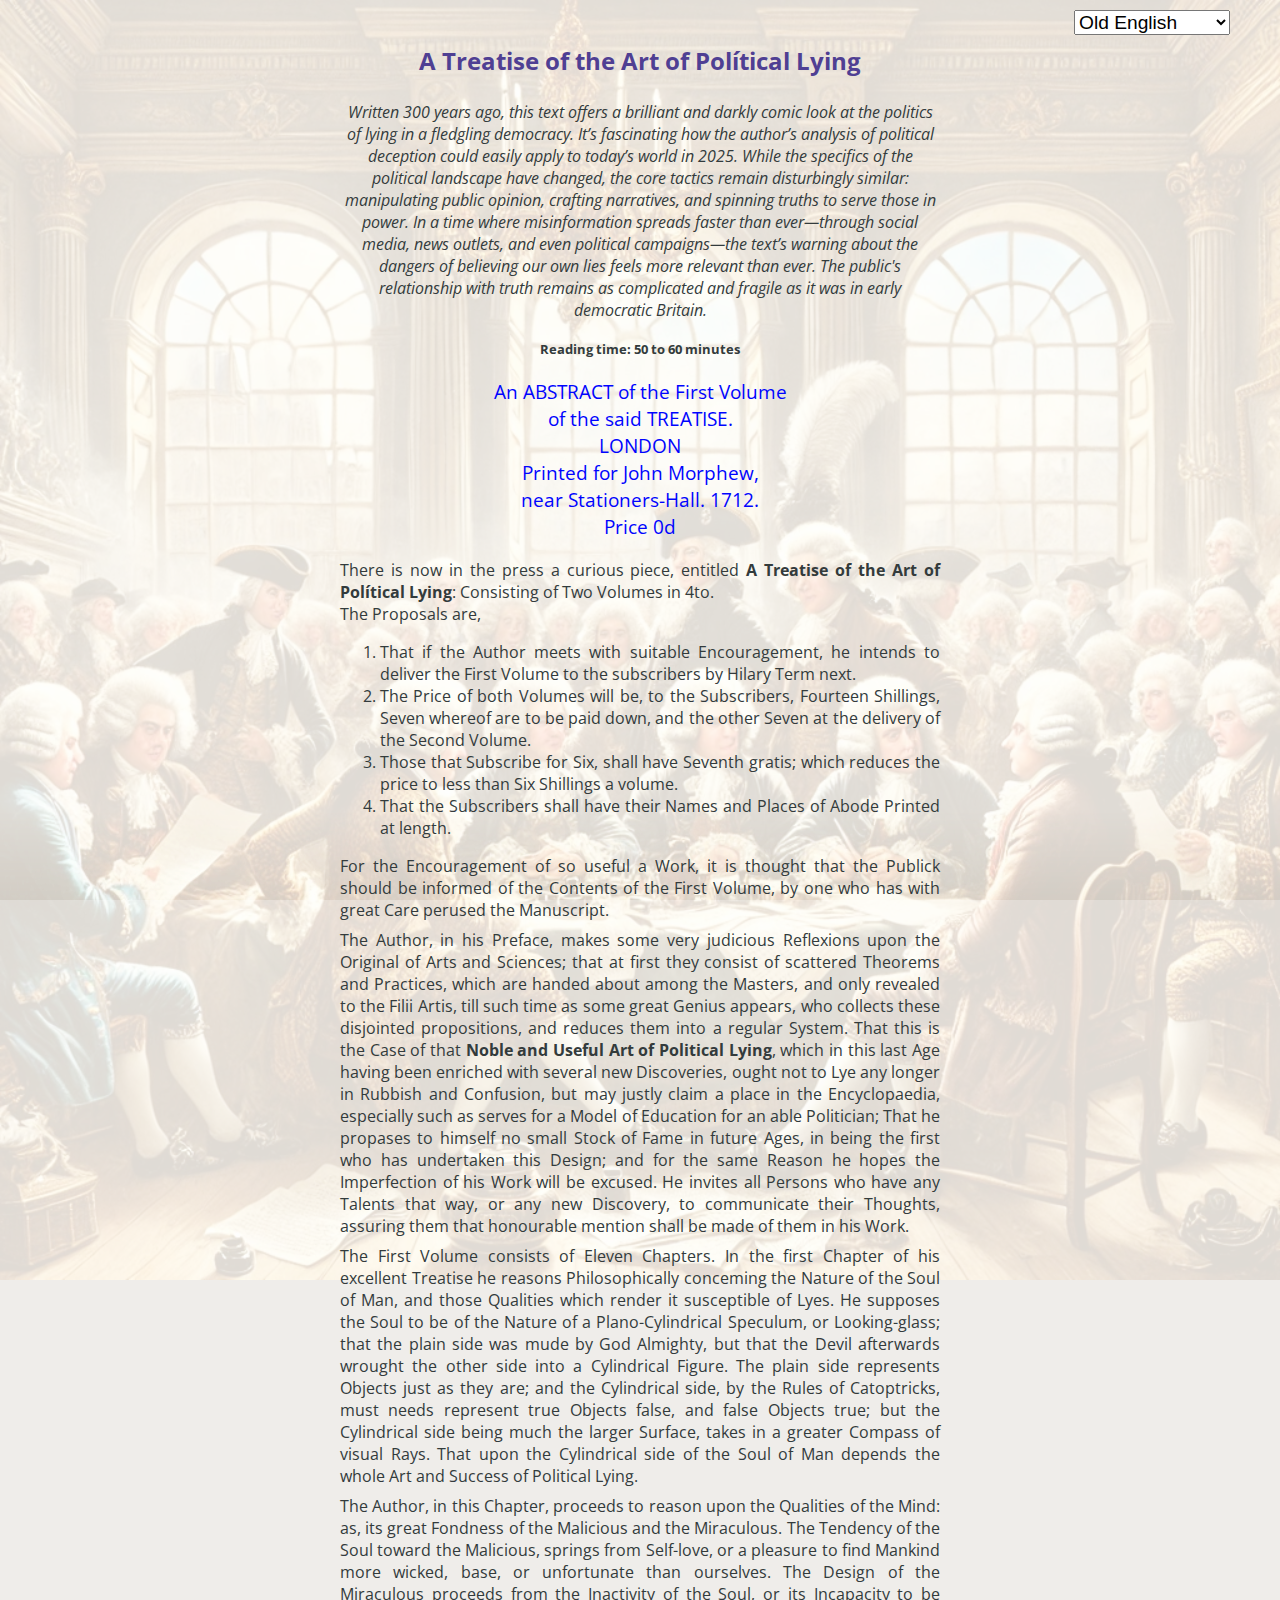
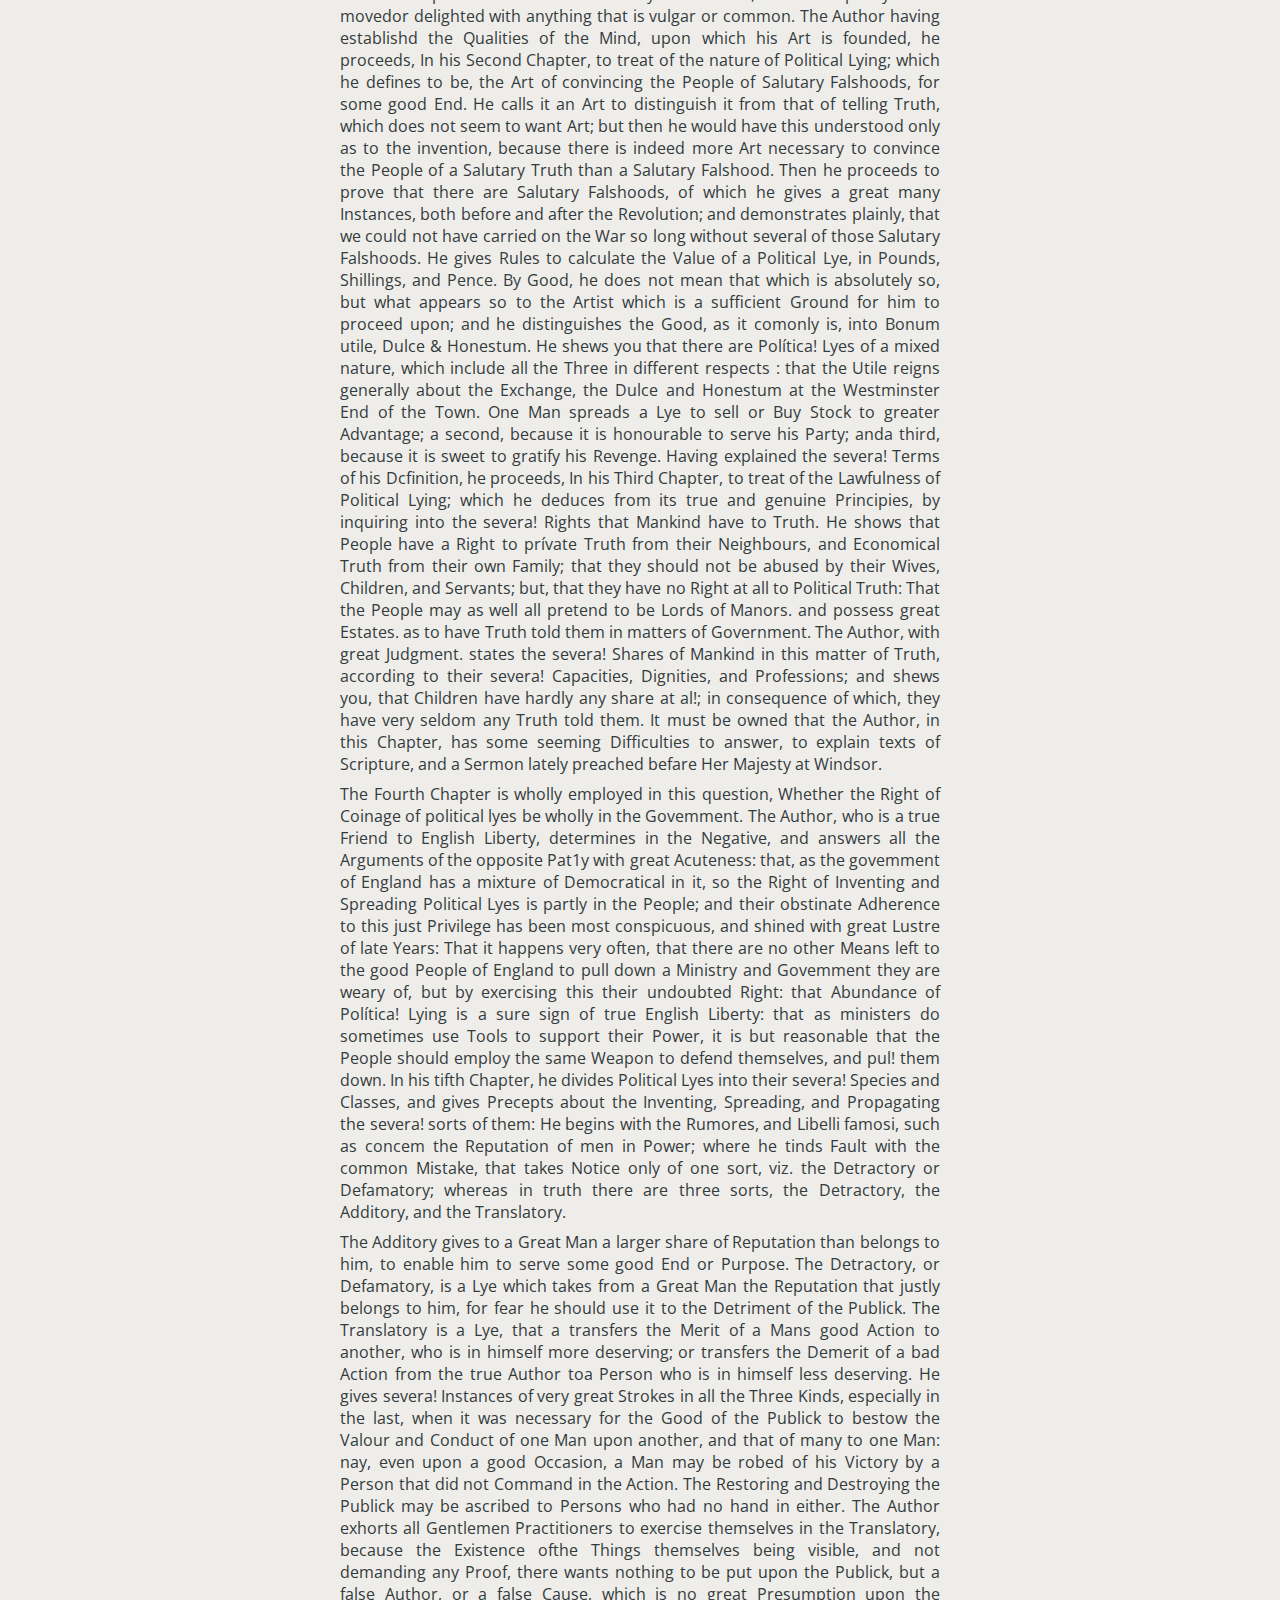
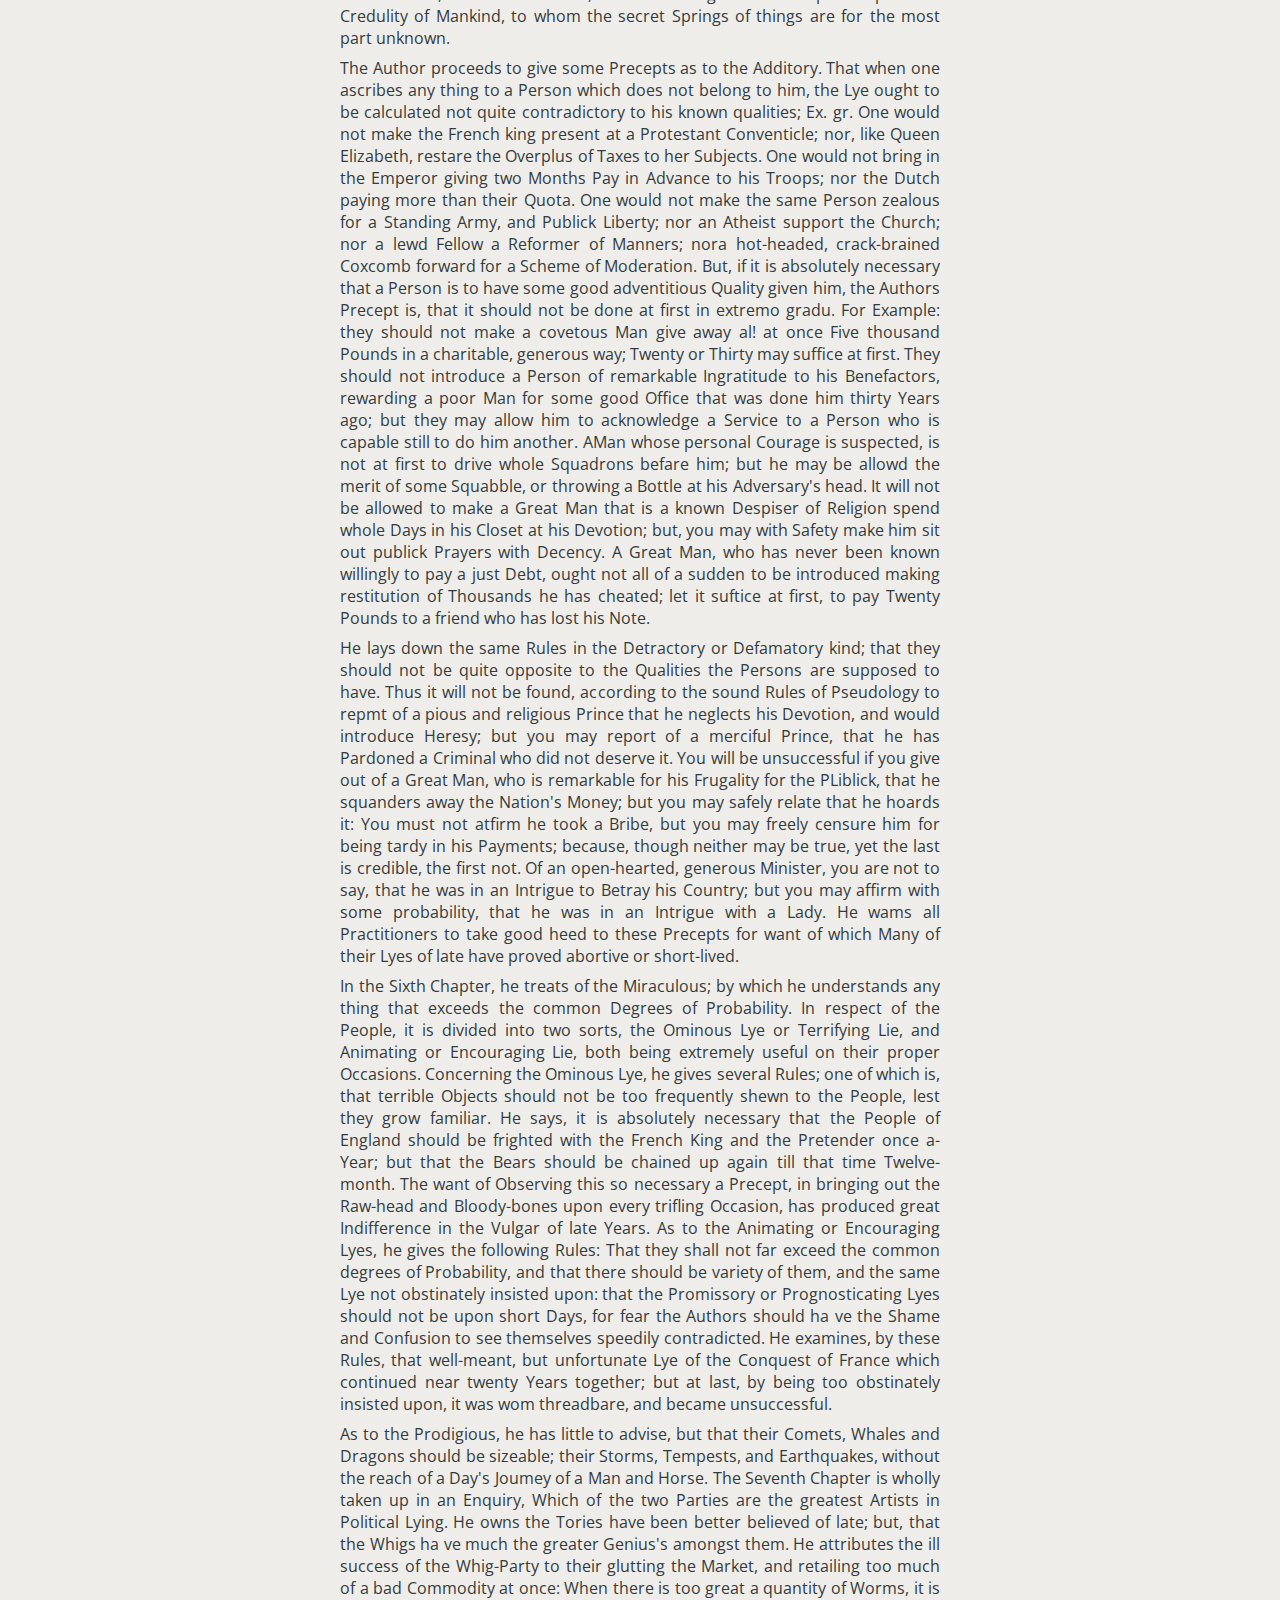
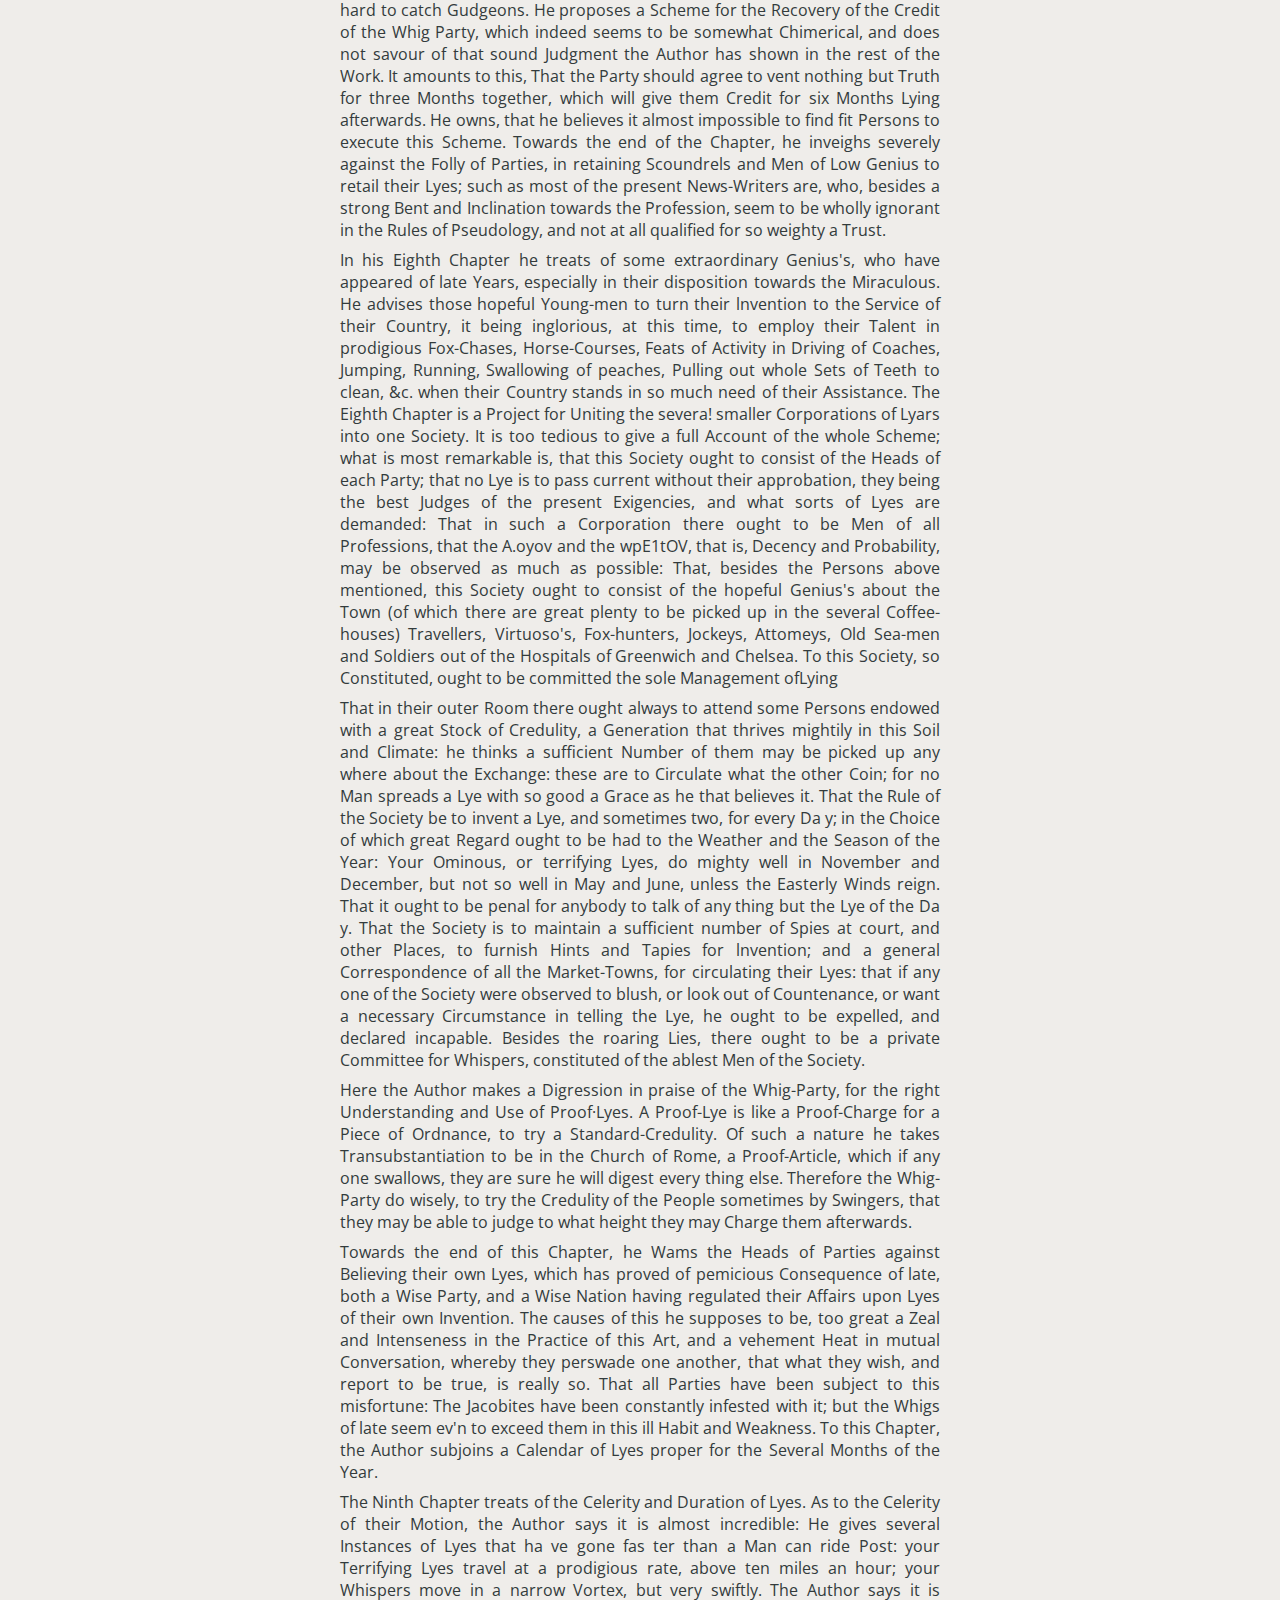
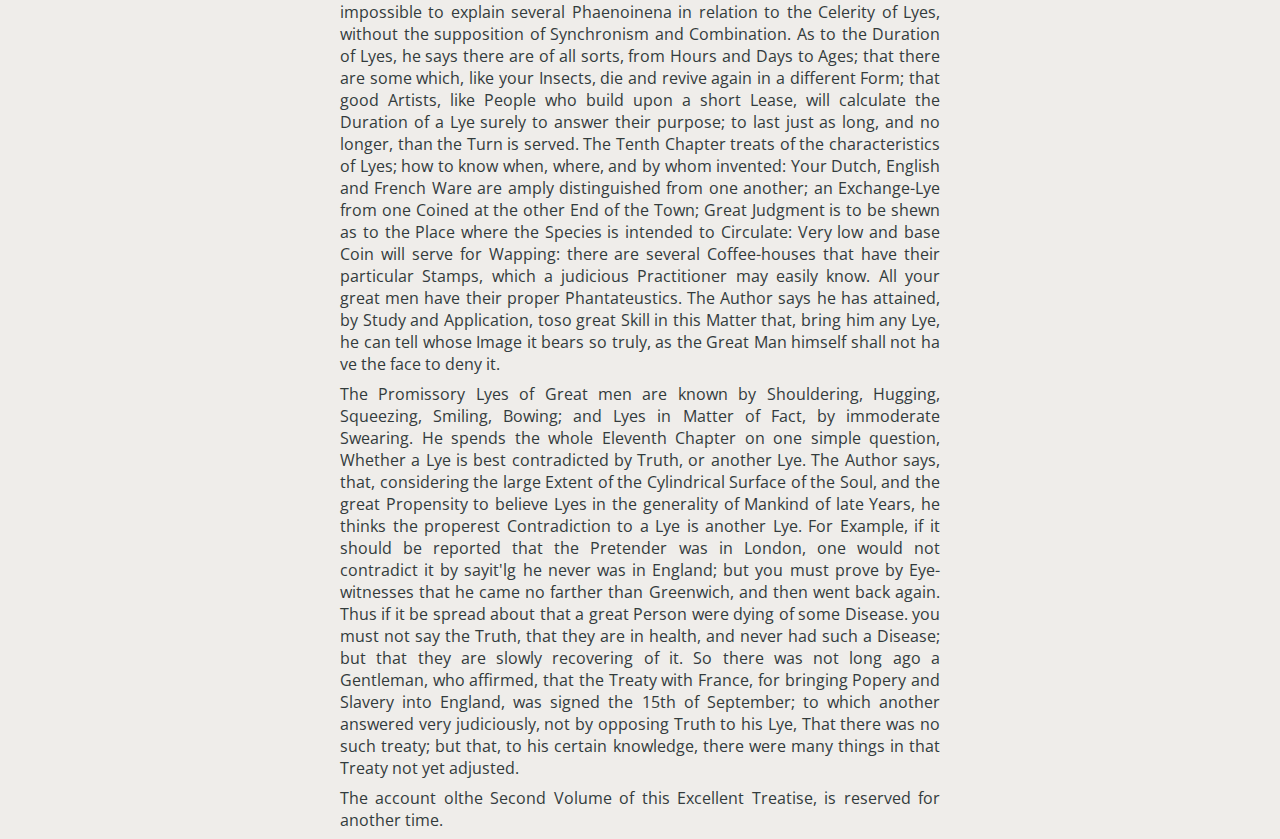
==== commit c29241f0: "initial2" ====
--- a/docs/index.html
+++ b/docs/index.html
@@ -9,8 +9,8 @@
     <meta name="keywords" content="The Art of Political Lying, political deception, democracy, misinformation, political manipulation, political lying, democracy 2025, truth, public opinion, media influence, social media, political campaigns, early democratic Britain, political tactics, narrative crafting, public trust, political analysis, political corruption, political ethics">
     <meta property="og:title" content="The Art of Political Lying: A Timeless Analysis of Deception">
 <meta property="og:description" content="Explore 'The Art of Political Lying,' a brilliant and darkly comic analysis of political deception written 300 years ago. Despite the changes in today's political landscape, the core tactics of manipulation, narrative crafting, and spinning truths remain alarmingly similar. This text offers a timeless warning about the dangers of misinformation and believing our own lies in modern-day politics.">
-<meta property="og:image" content="/header.webp"> <!-- Replace with an appropriate image URL -->
-<meta property="og:url" content="https://artoflying.githubpages.com/"> <!-- Replace with your page URL -->
+<meta property="og:image" content="https://johnarbuthnot.github.io/artoflying/header.webp"> <!-- Replace with an appropriate image URL -->
+<meta property="og:url" content="https://johnarbuthnot.github.io/artoflying/"> <!-- Replace with your page URL -->
 <meta property="og:type" content="article">
 <meta property="og:site_name" content="The Art of Polítical Lying">
 
@@ -41,6 +41,7 @@
         <section>
             <p class="headline">A Treatise of the Art of Polítical Lying</p>
             <i style="text-align: justify;">Written 300 years ago, this text offers a brilliant and darkly comic look at the politics of lying in a fledgling democracy. It’s fascinating how the author’s analysis of political deception could easily apply to today’s world in 2025. While the specifics of the political landscape have changed, the core tactics remain disturbingly similar: manipulating public opinion, crafting narratives, and spinning truths to serve those in power. In a time where misinformation spreads faster than ever—through social media, news outlets, and even political campaigns—the text’s warning about the dangers of believing our own lies feels more relevant than ever. The public's relationship with truth remains as complicated and fragile as it was in early democratic Britain.</i>
+            <p><small><b>Reading time: 50 to 60 minutes</b></small></p>
             <p class="highlight">An ABSTRACT of the First Volume<br>
                 of the said TREATISE.<br>
                 LONDON<br>
